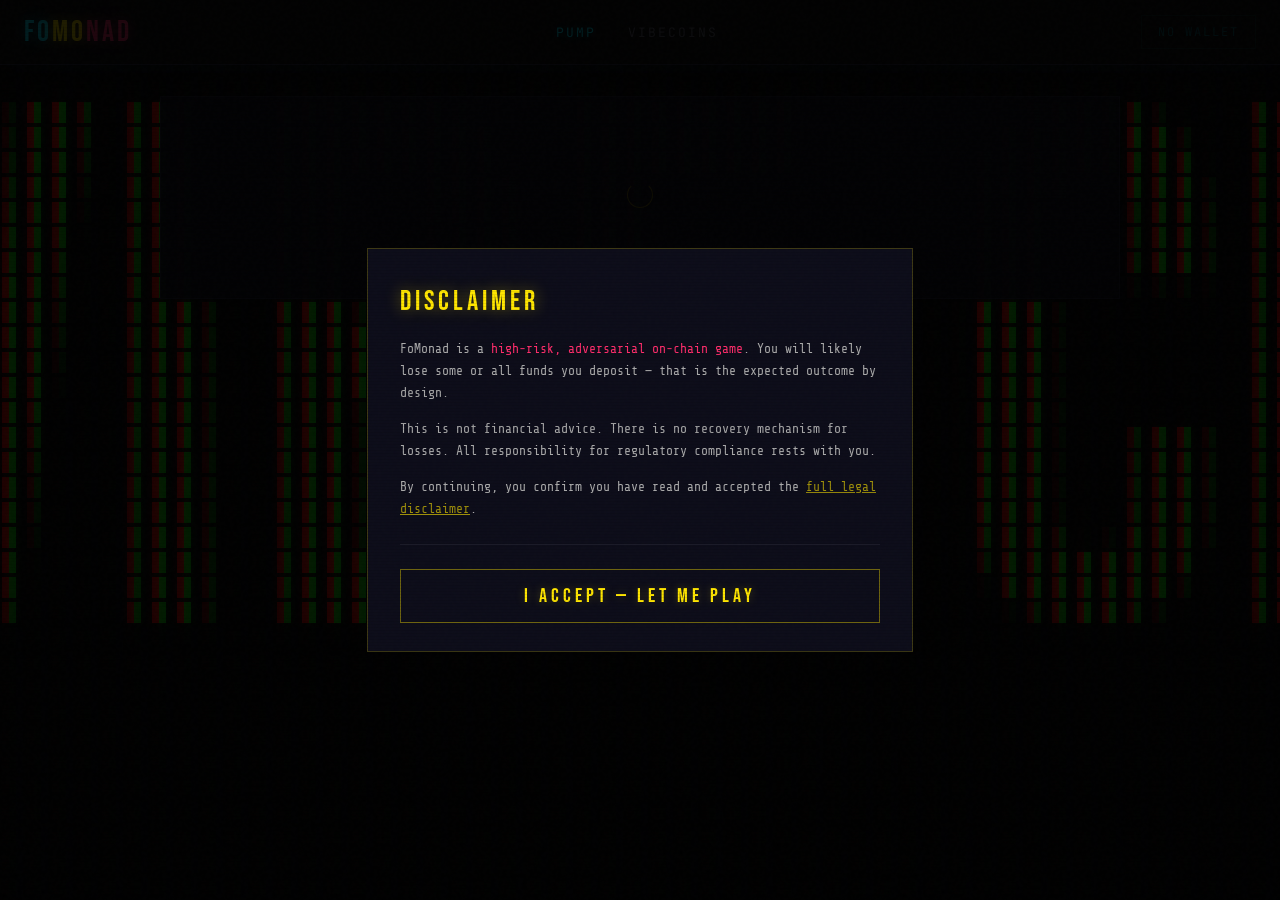
==== rugpad/index.html @ 1764e173 "update rugpad and rugpad_testnet to 5045ca95c41a20e9f54bfb83bb31e21522bd6565" ====
<!DOCTYPE html>
<html lang="en">
<head>
  <meta charset="UTF-8" />
  <meta name="viewport" content="width=device-width, initial-scale=1.0" />
  <title>FoMonad — Consensual Rugpull</title>
  <link rel="preconnect" href="https://fonts.googleapis.com" />
  <link rel="preconnect" href="https://fonts.gstatic.com" crossorigin />
  <link href="https://fonts.googleapis.com/css2?family=Bebas+Neue&family=Share+Tech+Mono&family=JetBrains+Mono:wght@400;500&family=DM+Sans:wght@400;500;600&display=swap" rel="stylesheet" />
  <style>
    *, *::before, *::after { box-sizing: border-box; margin: 0; padding: 0; }

    :root {
      --bg: #060608;
      --bg2: #0a0a0e;
      --panel: #0d0d1a;
      --border: #252540;
      --cyan: #00e5ff;
      --red: #ff2d6b;
      --yellow: #ffe600;
      --green: #00ff9d;
      --muted: #3a3a4a;
      --text: #d8d8e8;
      --dim: #7070888;
      --mono: 'Share Tech Mono', monospace;
      --display: 'Bebas Neue', sans-serif;
      --body: 'DM Sans', sans-serif;
      --glow-cyan: 0 0 10px #00e5ff66, 0 0 30px #00e5ff22;
      --glow-red:  0 0 10px #ff2d6b66, 0 0 30px #ff2d6b22;
    }

    html, body {
      background: var(--bg);
      color: var(--text);
      font-family: var(--body);
      font-size: 15px;
      min-height: 100vh;
      overflow-x: hidden;
    }

    body::before {
      content: '';
      position: fixed;
      inset: 0;
      background: repeating-linear-gradient(
        0deg,
        transparent,
        transparent 2px,
        rgba(0,0,0,0.08) 2px,
        rgba(0,0,0,0.08) 3px
      );
      pointer-events: none;
      z-index: 9999;
    }

    body::after {
      content: '';
      position: fixed;
      inset: 0;
      background-image: url("data:image/svg+xml,%3Csvg viewBox='0 0 256 256' xmlns='http://www.w3.org/2000/svg'%3E%3Cfilter id='noise'%3E%3CfeTurbulence type='fractalNoise' baseFrequency='0.9' numOctaves='4' stitchTiles='stitch'/%3E%3C/filter%3E%3Crect width='100%25' height='100%25' filter='url(%23noise)' opacity='0.03'/%3E%3C/svg%3E");
      pointer-events: none;
      z-index: 9998;
      opacity: 0.4;
    }

    #app {
      position: relative;
      z-index: 1;
    }

    #loading-spinner {
      position: fixed;
      inset: 0;
      display: flex;
      align-items: center;
      justify-content: center;
      flex-direction: column;
      gap: 2rem;
      font-family: var(--body);
      z-index: 10000;
    }

    #loading-spinner::before {
      content: '';
      width: 2rem;
      height: 2rem;
      border: 2px solid var(--border);
      border-top-color: var(--cyan);
      border-radius: 50%;
      animation: spin 1s linear infinite;
    }

    @keyframes spin {
      to { transform: rotate(360deg); }
    }
  </style>
  <script type="module" crossorigin src="./assets/index-wS2UuemY.js"></script>
  <link rel="modulepreload" crossorigin href="./assets/utils-B0Fw2xa_.js">
  <link rel="modulepreload" crossorigin href="./assets/localBatchGatewayRequest-BDnqlmbC.js">
</head>
<body>
  <div id="loading-spinner">
    <span>Vibechecking... (JavaScript must be enabled)</span>
  </div>
</body>
</html>
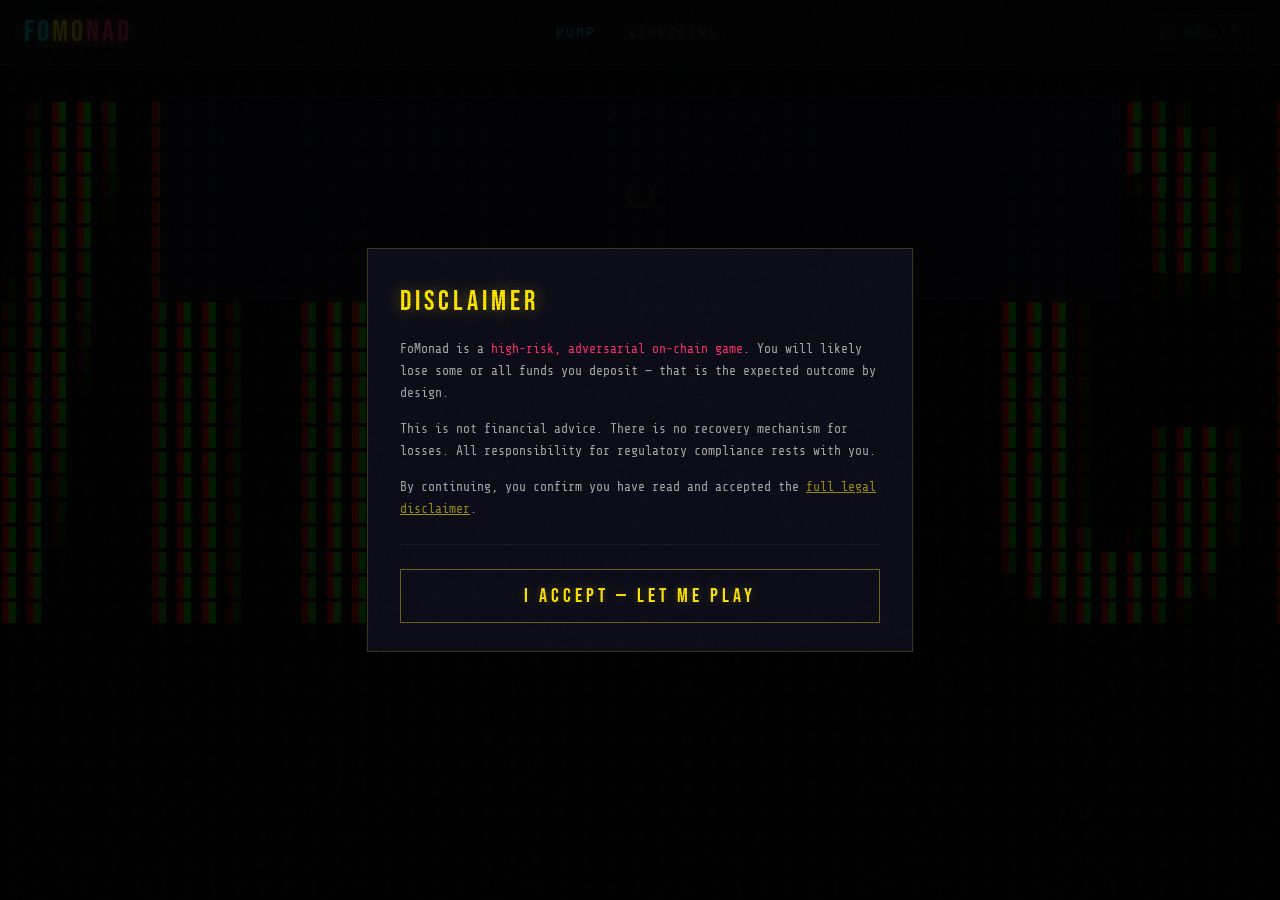
==== commit de4dc910: "v0.0.38" ====
--- a/rugpad/index.html
+++ b/rugpad/index.html
@@ -3,7 +3,8 @@
 <head>
   <meta charset="UTF-8" />
   <meta name="viewport" content="width=device-width, initial-scale=1.0" />
-  <title>FoMonad — Consensual Rugpull</title>
+  <title>Rugpad | FoMonad</title>
+  <link rel="icon" href="https://www.fomonad.wtf/fomonad-named.png" type="image/png">
   <link rel="preconnect" href="https://fonts.googleapis.com" />
   <link rel="preconnect" href="https://fonts.gstatic.com" crossorigin />
   <link href="https://fonts.googleapis.com/css2?family=Bebas+Neue&family=Share+Tech+Mono&family=JetBrains+Mono:wght@400;500&family=DM+Sans:wght@400;500;600&display=swap" rel="stylesheet" />
@@ -94,7 +95,7 @@
       to { transform: rotate(360deg); }
     }
   </style>
-  <script type="module" crossorigin src="./assets/index-wS2UuemY.js"></script>
+  <script type="module" crossorigin src="./assets/index-Cqvjlq4j.js"></script>
   <link rel="modulepreload" crossorigin href="./assets/utils-B0Fw2xa_.js">
   <link rel="modulepreload" crossorigin href="./assets/localBatchGatewayRequest-BDnqlmbC.js">
 </head>
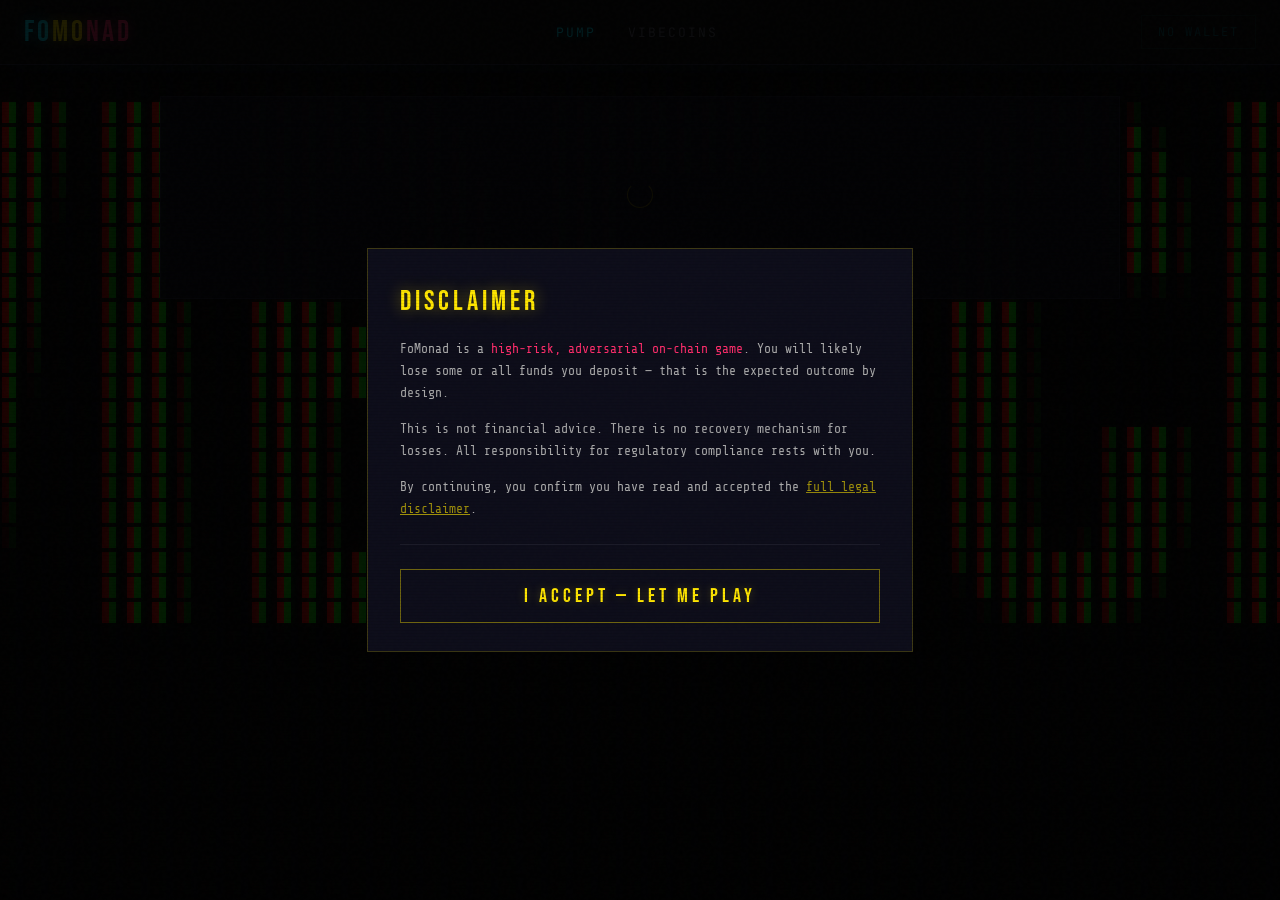
==== commit 2c86e9ae: "update rugpad to 2cf1ea8732bfc0a3c0b318bcb370b4ff8905473f" ====
--- a/rugpad/index.html
+++ b/rugpad/index.html
@@ -95,7 +95,7 @@
       to { transform: rotate(360deg); }
     }
   </style>
-  <script type="module" crossorigin src="./assets/index-Cqvjlq4j.js"></script>
+  <script type="module" crossorigin src="./assets/index-B8HwPVlH.js"></script>
   <link rel="modulepreload" crossorigin href="./assets/utils-B0Fw2xa_.js">
   <link rel="modulepreload" crossorigin href="./assets/localBatchGatewayRequest-BDnqlmbC.js">
 </head>
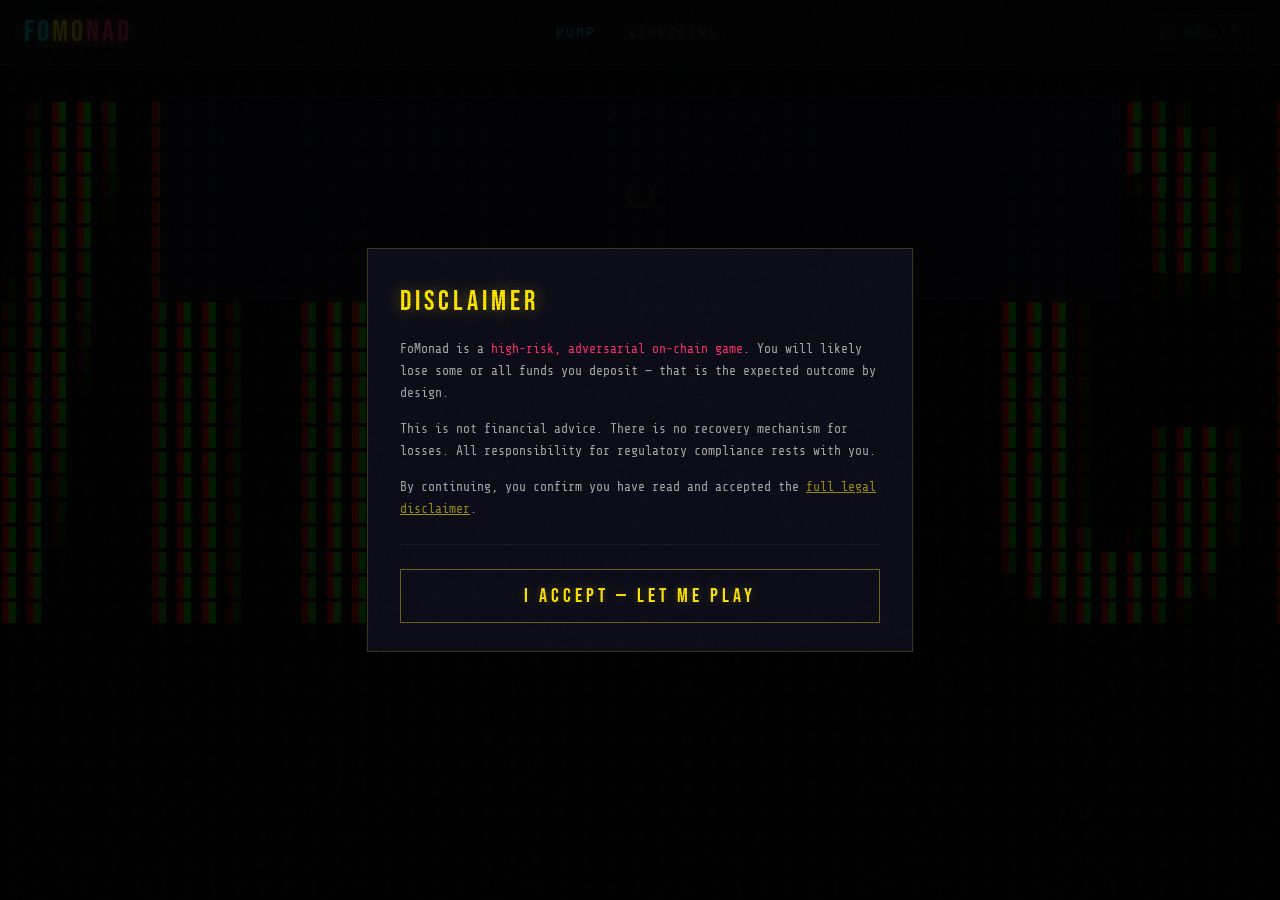
==== commit e4e249a8: "update rugpad to a1c7c8b6f28d1484612701dec8b5cc593ddb8c24" ====
--- a/rugpad/index.html
+++ b/rugpad/index.html
@@ -95,7 +95,7 @@
       to { transform: rotate(360deg); }
     }
   </style>
-  <script type="module" crossorigin src="./assets/index-B8HwPVlH.js"></script>
+  <script type="module" crossorigin src="./assets/index-D3l-C7CX.js"></script>
   <link rel="modulepreload" crossorigin href="./assets/utils-B0Fw2xa_.js">
   <link rel="modulepreload" crossorigin href="./assets/localBatchGatewayRequest-BDnqlmbC.js">
 </head>
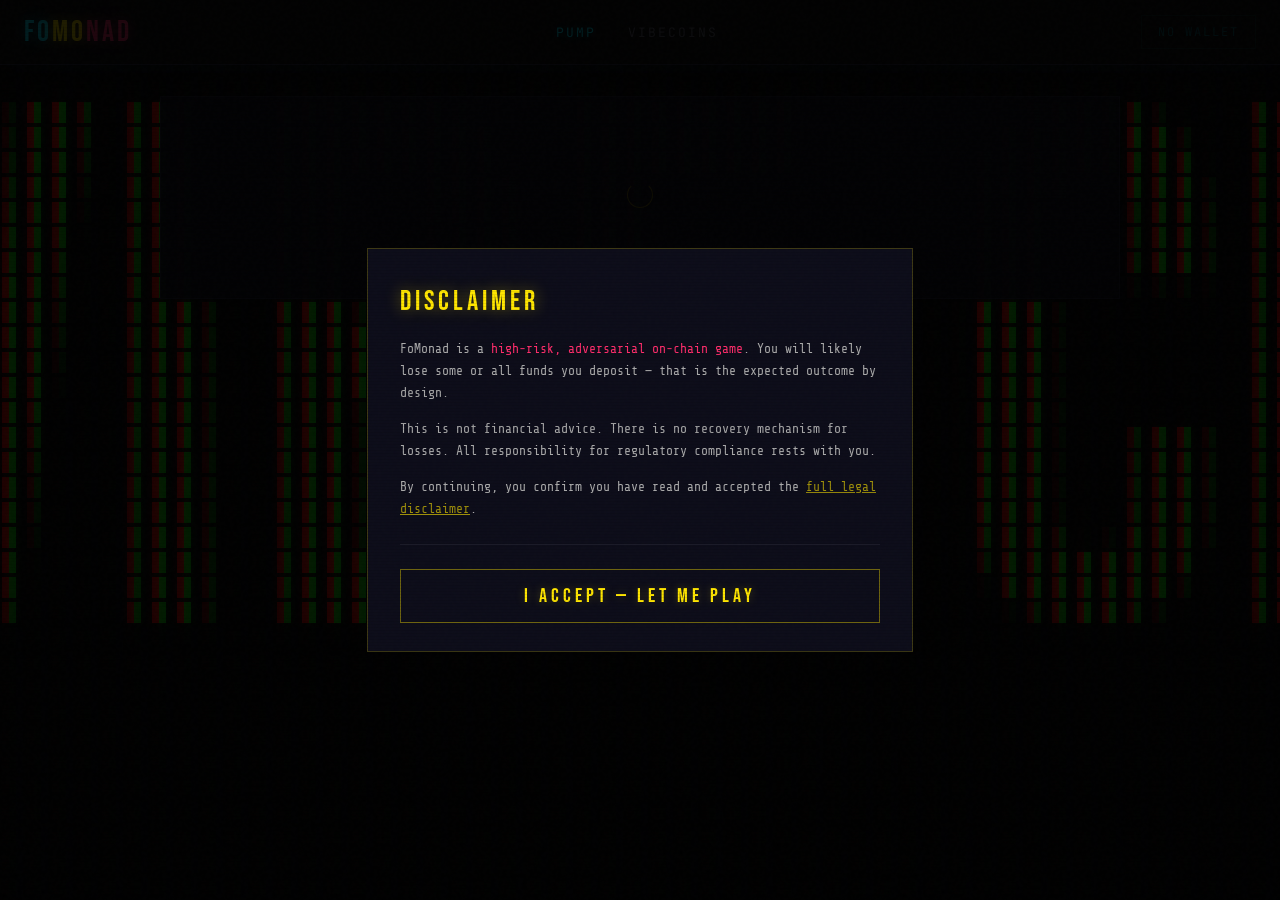
==== commit 5158d5a2: "update rugpad to 73bd66f59eff92b4065f7e0ce6a6eb04375f58cc" ====
--- a/rugpad/index.html
+++ b/rugpad/index.html
@@ -95,7 +95,7 @@
       to { transform: rotate(360deg); }
     }
   </style>
-  <script type="module" crossorigin src="./assets/index-D3l-C7CX.js"></script>
+  <script type="module" crossorigin src="./assets/index-Bk5PKEiw.js"></script>
   <link rel="modulepreload" crossorigin href="./assets/utils-B0Fw2xa_.js">
   <link rel="modulepreload" crossorigin href="./assets/localBatchGatewayRequest-BDnqlmbC.js">
 </head>
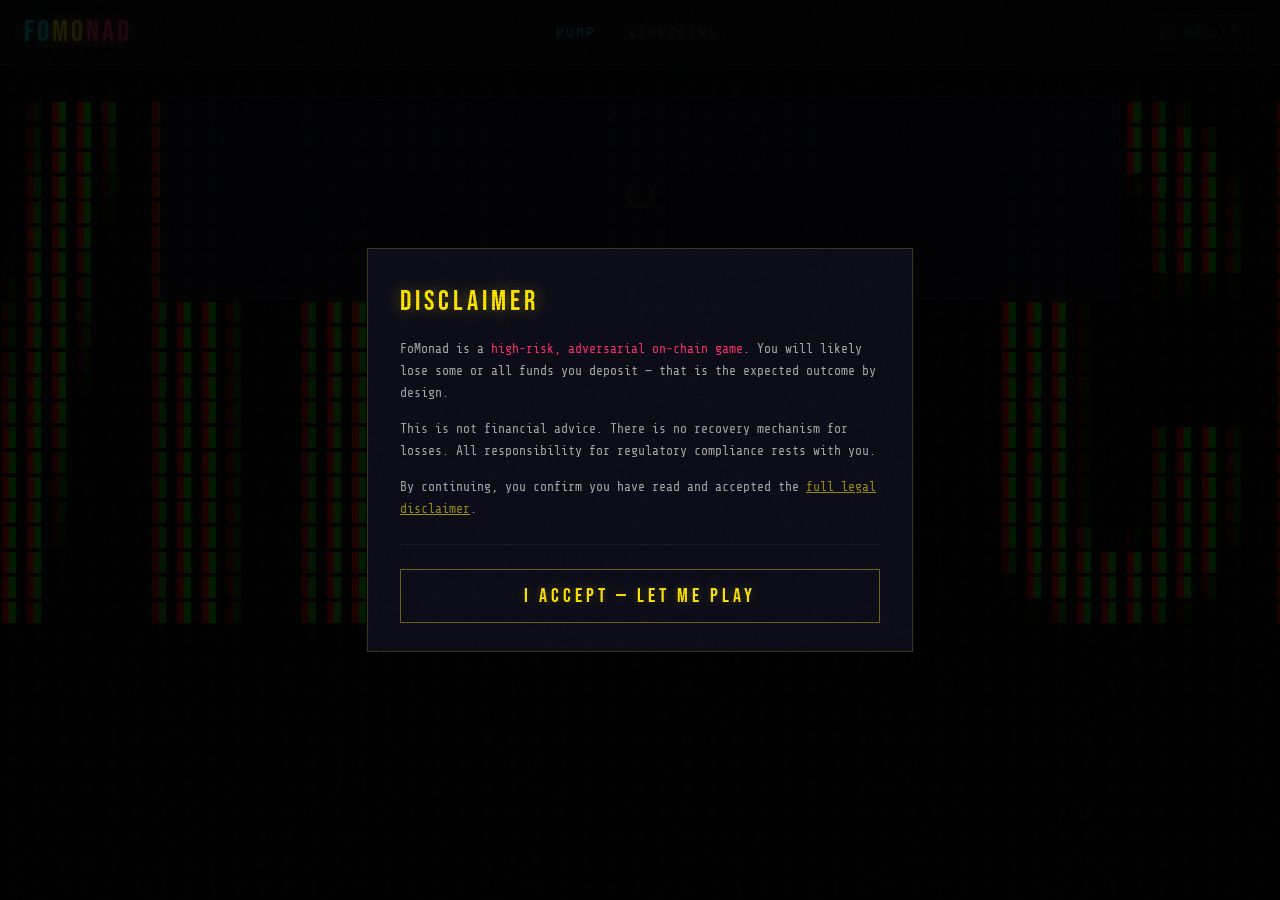
==== commit df61a696: "update rugpad to 7f1f80a5d4c0868bac78befda29377ac357fbee4" ====
--- a/rugpad/index.html
+++ b/rugpad/index.html
@@ -95,7 +95,7 @@
       to { transform: rotate(360deg); }
     }
   </style>
-  <script type="module" crossorigin src="./assets/index-Bk5PKEiw.js"></script>
+  <script type="module" crossorigin src="./assets/index-BYB820QI.js"></script>
   <link rel="modulepreload" crossorigin href="./assets/utils-B0Fw2xa_.js">
   <link rel="modulepreload" crossorigin href="./assets/localBatchGatewayRequest-BDnqlmbC.js">
 </head>
